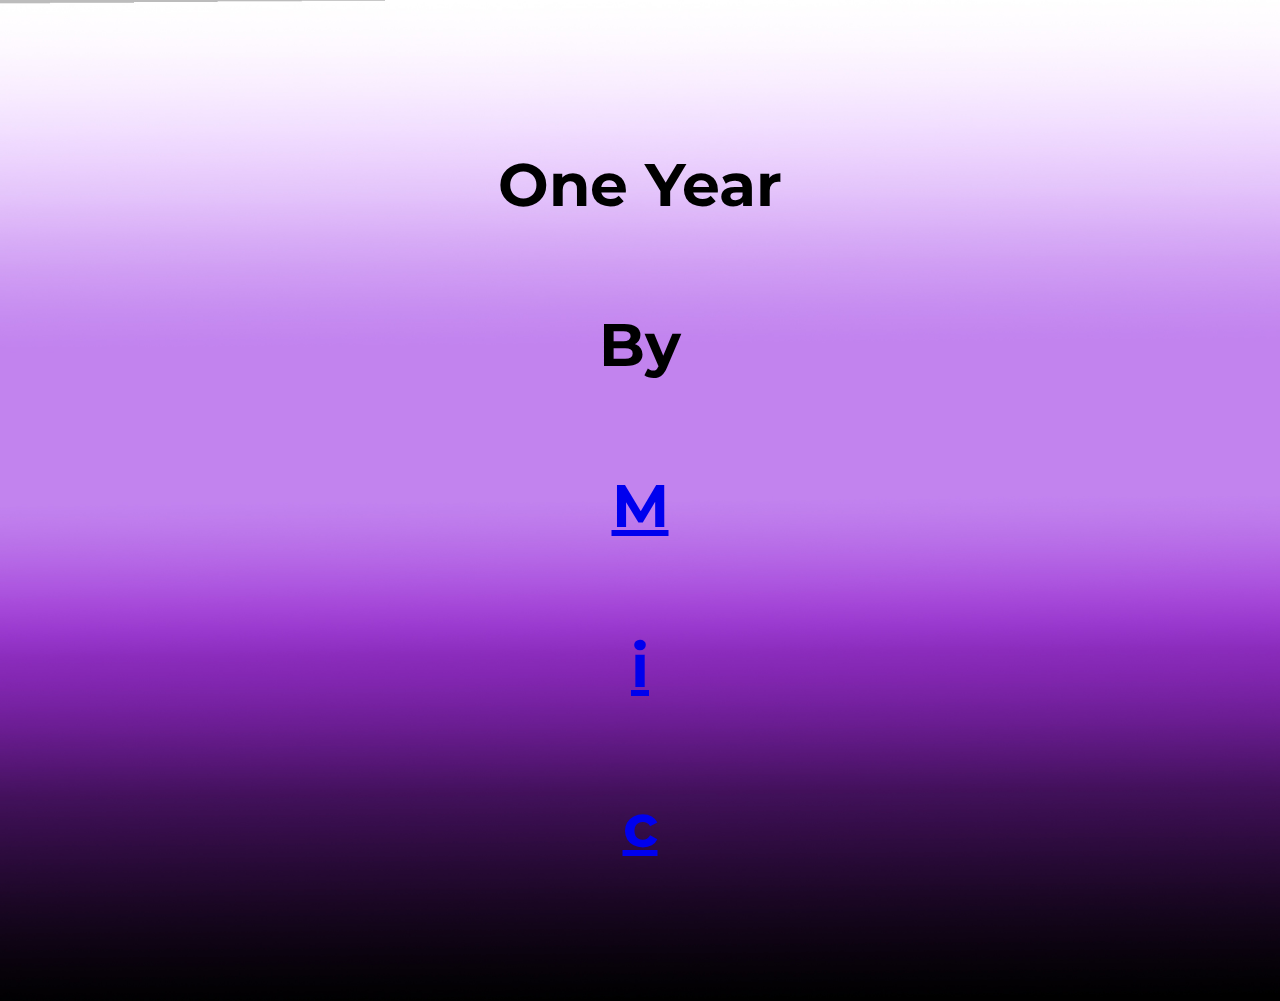
==== index.html @ 35da3b6f "take out prds and added links" ====
<!DOCTYPE html>
<html lang="en" dir="ltr">
  <head>
    <link href="https://fonts.googleapis.com/css?family=Montserrat" rel="stylesheet">
    <meta charset="utf-8">
    <link rel="stylesheet" type="text/css" href="main/main.css">
<style>
  body{
    background-image: url("images/Indexbkgd.jpg");
    background-repeat: no-repeat;
    background-size: cover;
    }
</style>
    <title>From 2017-2018</title>
  </head>
  <body>
<h1> One Year </h1>
<h1> By </h1>
<a href="M.html"><h1>M</h1></a>
<a href="I.html"><h1>i</h1></a>
<a href="C.html"><h1>c</h1></a>
  </body>
</html>
---- main/main.css ----
@import url ('https://fonts.googleapis.com/css?family=Montserrat');

body {
  margin: 50px auto;
  max-width: 1000px;
  font-family: 'Montserrat', sans-serif;
  line-height: 1.5;
  padding: 30px 20px;
  text-align: center;
  font-size: 30px
}

/*style>*/
body {
  background-image: url("/images/Indexbkgd.jpg");
  background-repeat: no-repeat;
  background-size: cover;
}
/*</style>*/

h1 {
  padding: 20px 0px 10px 0px;
}
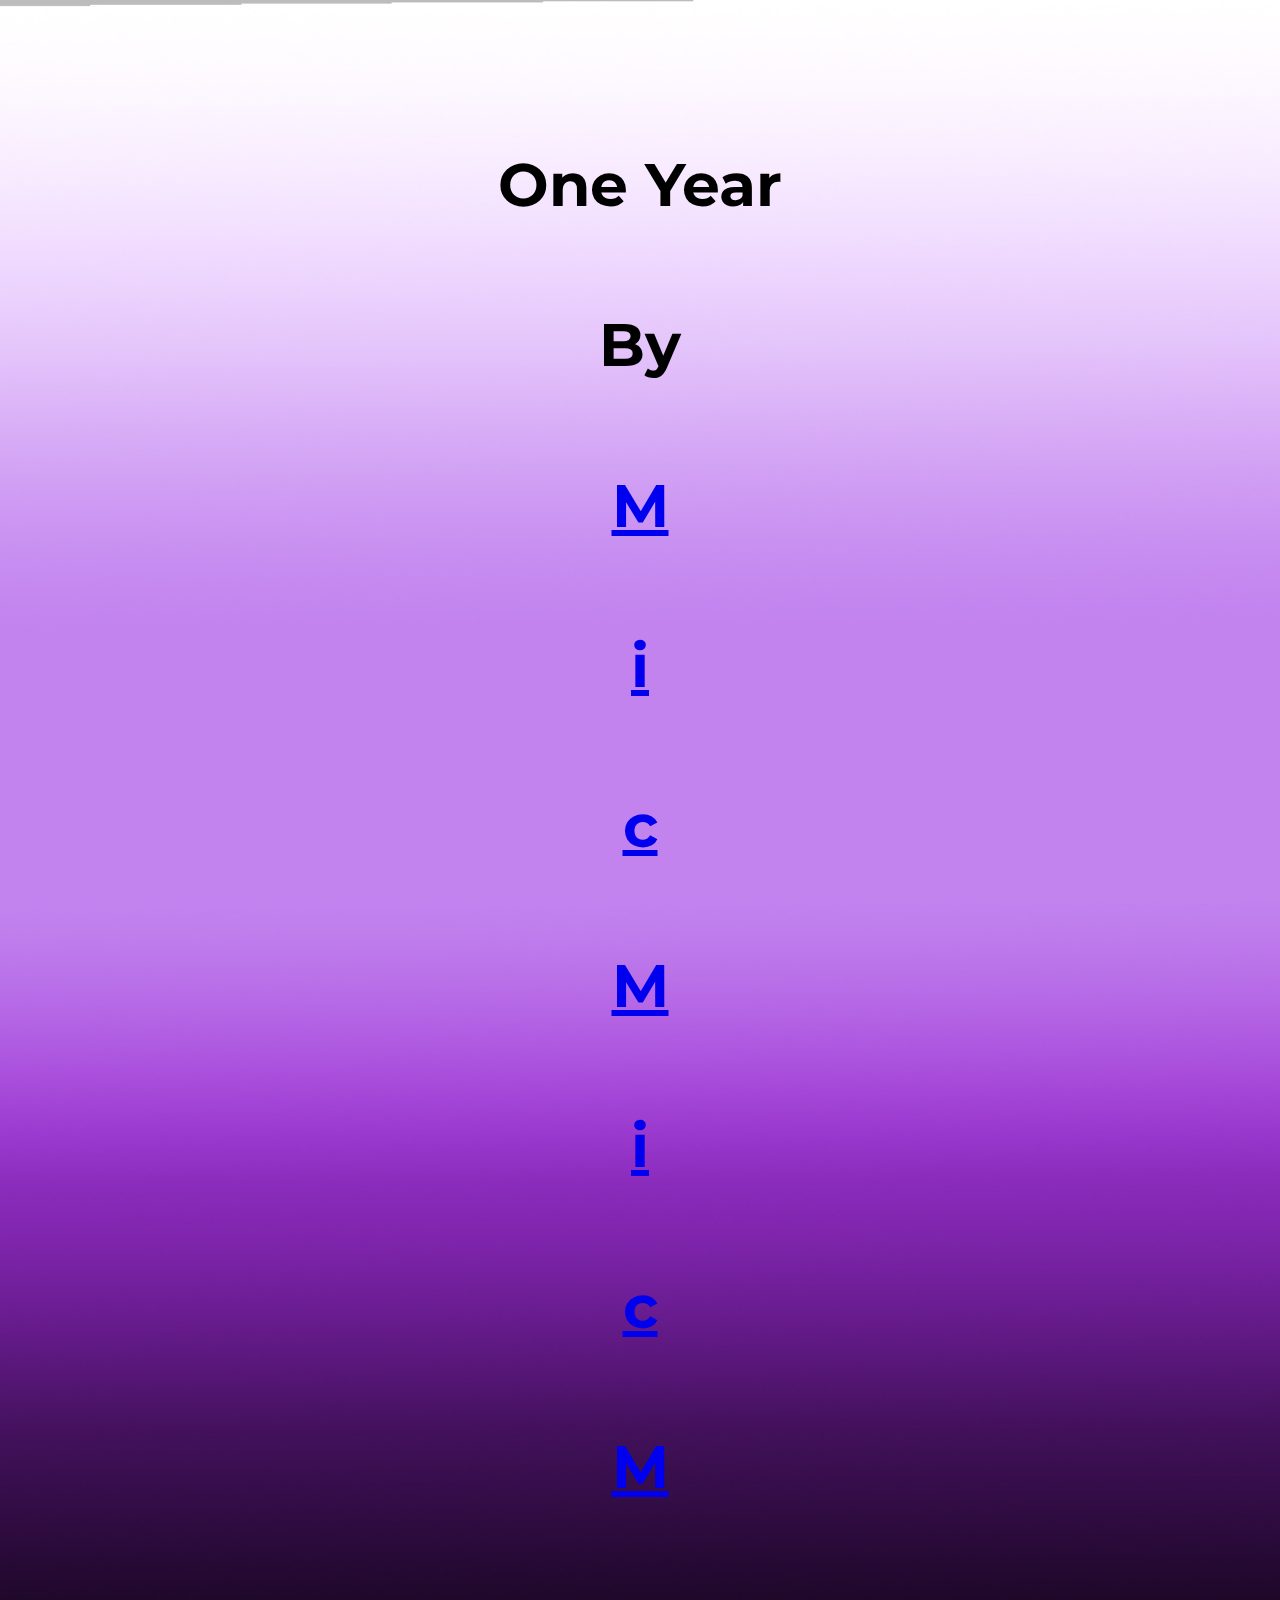
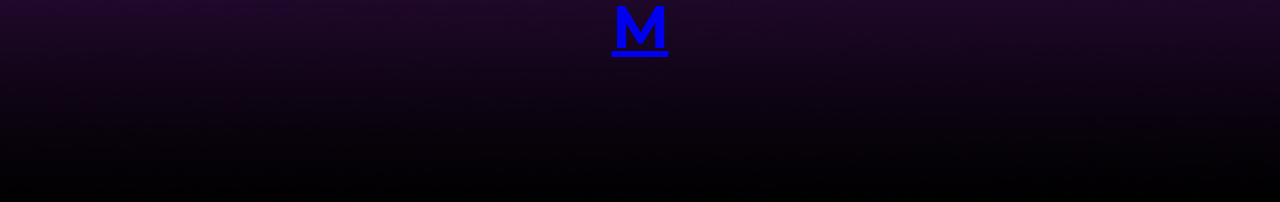
==== commit e40f8e52: "Update index.html" ====
--- a/index.html
+++ b/index.html
@@ -19,5 +19,10 @@
 <a href="M.html"><h1>M</h1></a>
 <a href="I.html"><h1>i</h1></a>
 <a href="C.html"><h1>c</h1></a>
+<a href="H.html"><h1>M</h1></a>
+<a href="E.html"><h1>i</h1></a>
+<a href="L.html"><h1>c</h1></a>
+<a href="L2.html"><h1>M</h1></a>
+<a href="E2.html"><h1>M</h1></a>
   </body>
 </html>
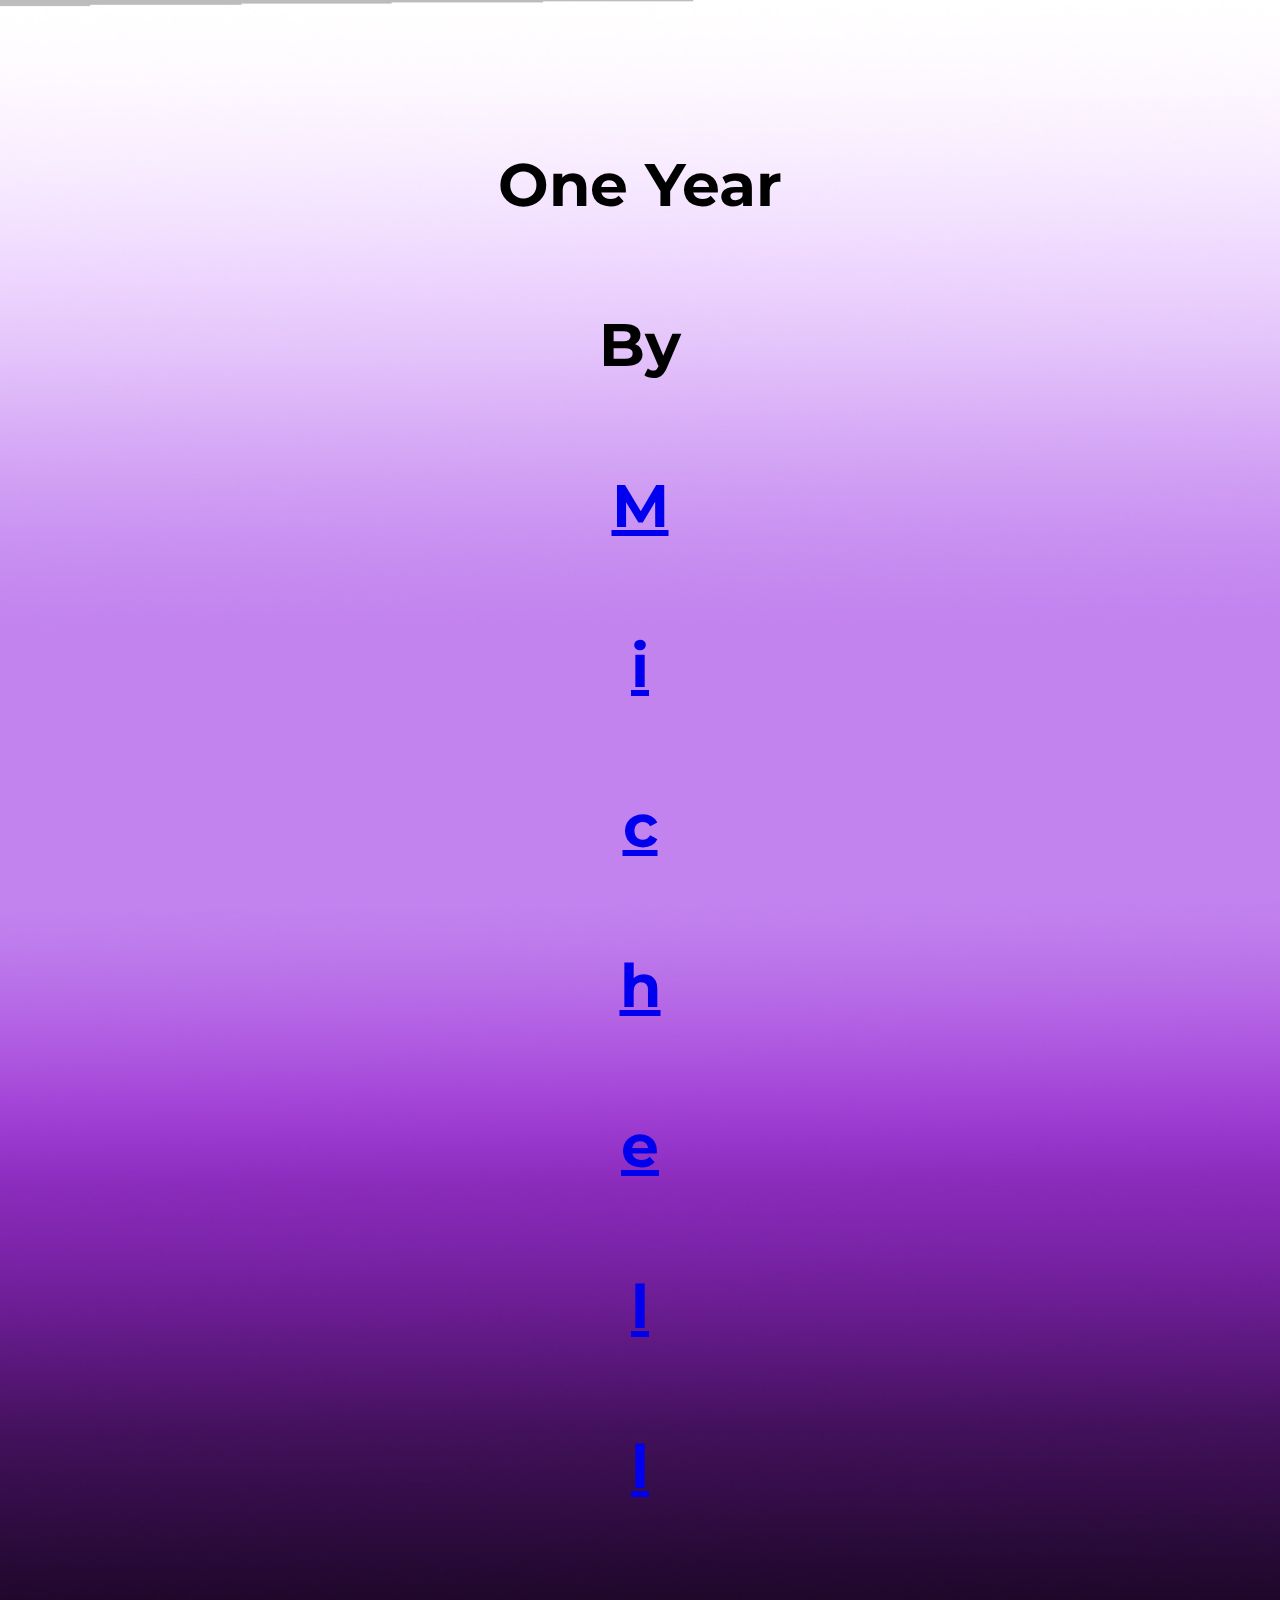
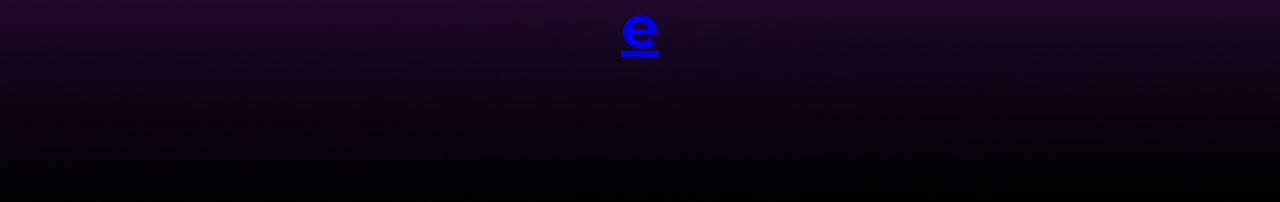
==== commit 7e3671dd: "Update index.html" ====
--- a/index.html
+++ b/index.html
@@ -19,10 +19,10 @@
 <a href="M.html"><h1>M</h1></a>
 <a href="I.html"><h1>i</h1></a>
 <a href="C.html"><h1>c</h1></a>
-<a href="H.html"><h1>M</h1></a>
-<a href="E.html"><h1>i</h1></a>
-<a href="L.html"><h1>c</h1></a>
-<a href="L2.html"><h1>M</h1></a>
-<a href="E2.html"><h1>M</h1></a>
+<a href="H.html"><h1>h</h1></a>
+<a href="E.html"><h1>e</h1></a>
+<a href="L.html"><h1>l</h1></a>
+<a href="L2.html"><h1>l</h1></a>
+<a href="E2.html"><h1>e</h1></a>
   </body>
 </html>
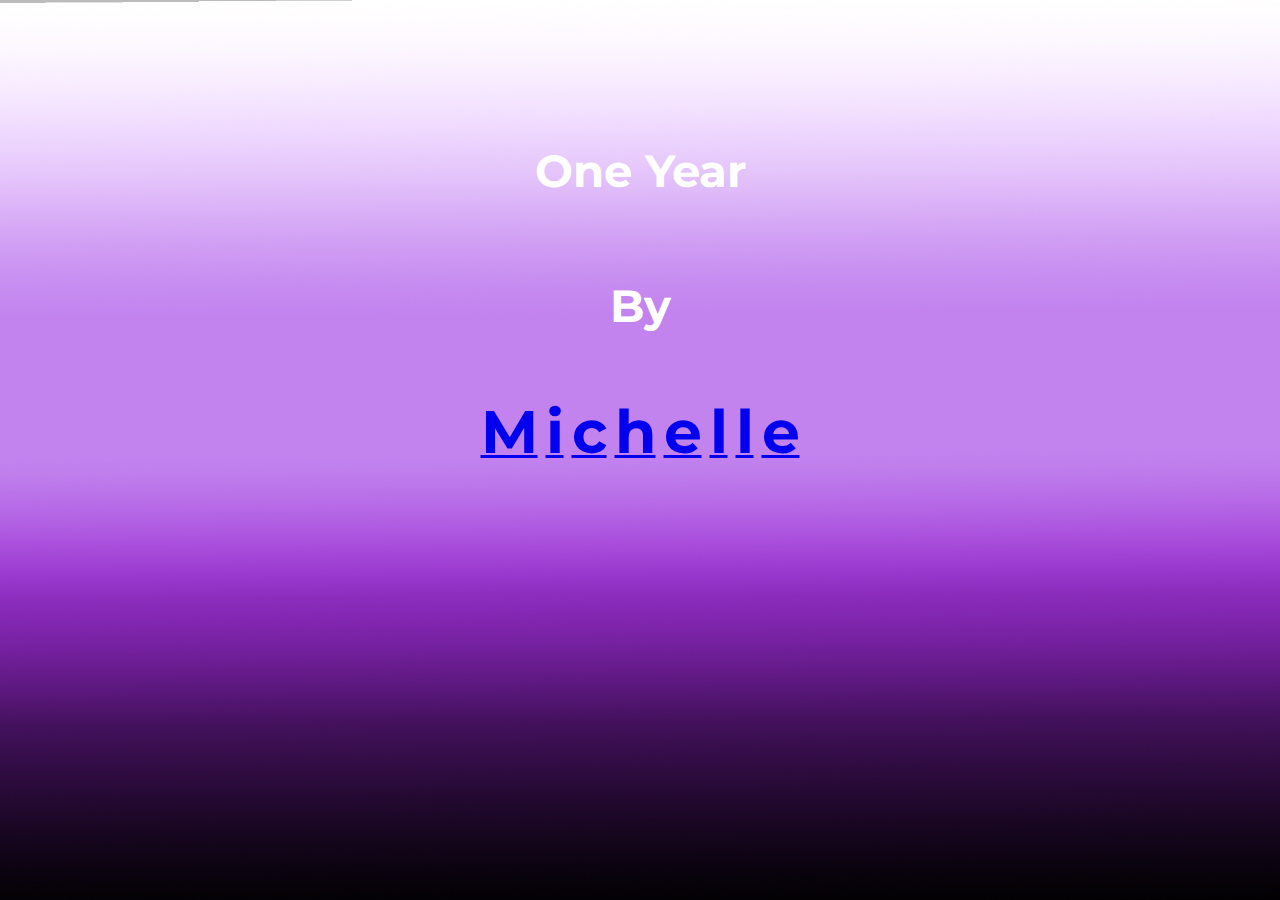
==== commit b829c9c5: "add inline to h1 and made h2" ====
--- a/index.html
+++ b/index.html
@@ -14,8 +14,8 @@
     <title>From 2017-2018</title>
   </head>
   <body>
-<h1> One Year </h1>
-<h1> By </h1>
+<h2> One Year </h2>
+<h2> By </h2>
 <a href="M.html"><h1>M</h1></a>
 <a href="I.html"><h1>i</h1></a>
 <a href="C.html"><h1>c</h1></a>
--- a/main/main.css
+++ b/main/main.css
@@ -7,7 +7,8 @@
   line-height: 1.5;
   padding: 30px 20px;
   text-align: center;
-  font-size: 30px
+  font-size: 30px;
+  color: white;
 }
 
 /*style>*/
@@ -20,4 +21,9 @@
 
 h1 {
   padding: 20px 0px 10px 0px;
+  display: inline;
 }
+
+h2 {
+  padding: 20px 0px 10px 0px;
+}
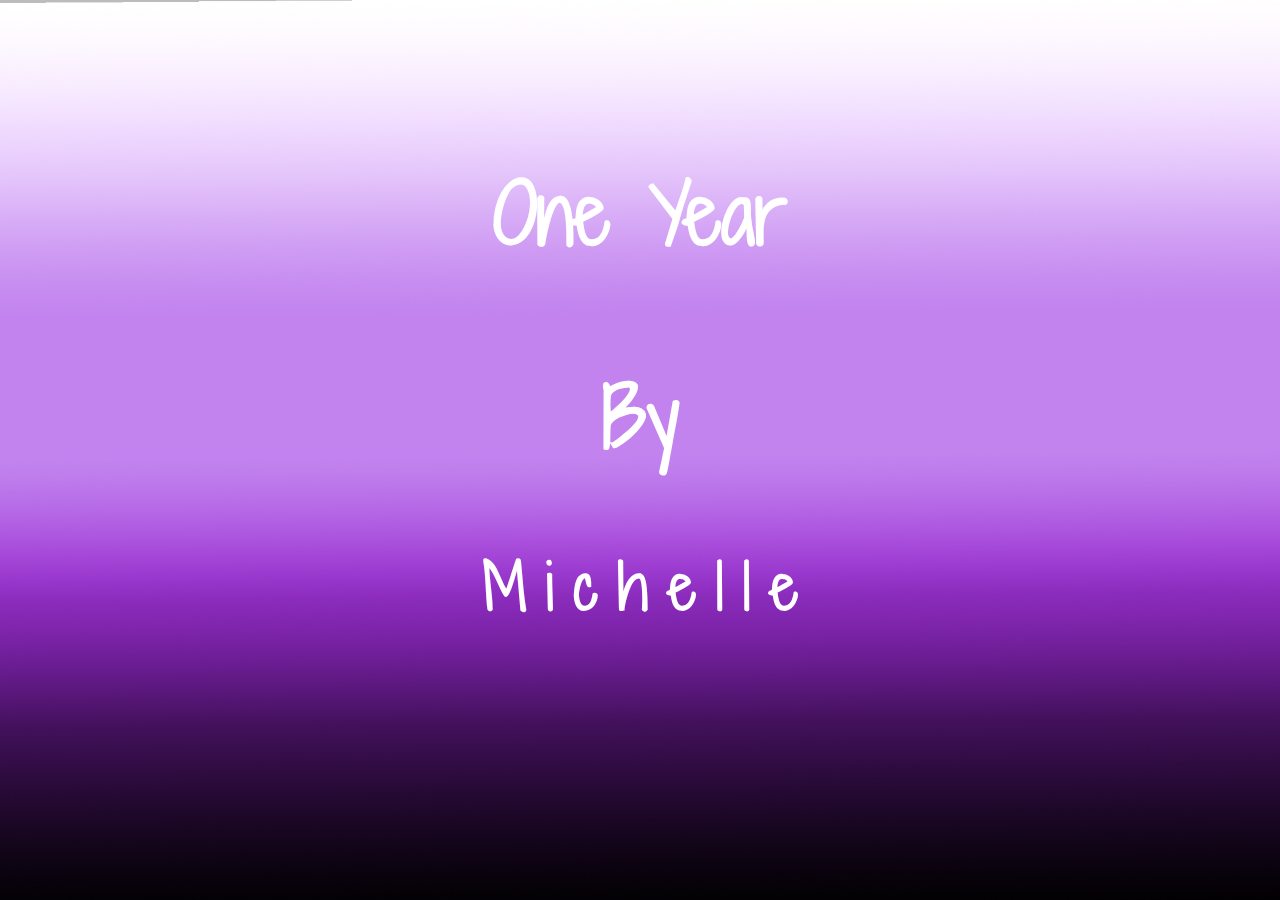
==== commit e8224970: "index and css" ====
--- a/index.html
+++ b/index.html
@@ -1,7 +1,7 @@
 <!DOCTYPE html>
 <html lang="en" dir="ltr">
   <head>
-    <link href="https://fonts.googleapis.com/css?family=Montserrat" rel="stylesheet">
+    <link href="https://fonts.googleapis.com/css?family=Shadows+Into+Light+Two" rel="stylesheet">
     <meta charset="utf-8">
     <link rel="stylesheet" type="text/css" href="main/main.css">
 <style>
@@ -14,15 +14,15 @@
     <title>From 2017-2018</title>
   </head>
   <body>
-<h2> One Year </h2>
-<h2> By </h2>
-<a href="M.html"><h1>M</h1></a>
-<a href="I.html"><h1>i</h1></a>
-<a href="C.html"><h1>c</h1></a>
-<a href="H.html"><h1>h</h1></a>
-<a href="E.html"><h1>e</h1></a>
-<a href="L.html"><h1>l</h1></a>
-<a href="L2.html"><h1>l</h1></a>
-<a href="E2.html"><h1>e</h1></a>
+<h1> One Year </h1>
+<h1> By </h1>
+<a href="M.html"><h2>M</h2></a>
+<a href="I.html"><h2>i</h2></a>
+<a href="C.html"><h2>c</h2></a>
+<a href="H.html"><h2>h</h2></a>
+<a href="E.html"><h2>e</h2></a>
+<a href="L.html"><h2>l</h2></a>
+<a href="L2.html"><h2>l</h2></a>
+<a href="E2.html"><h2>e</h2></a>
   </body>
 </html>
--- a/main/main.css
+++ b/main/main.css
@@ -1,13 +1,13 @@
-@import url ('https://fonts.googleapis.com/css?family=Montserrat');
+@import url('https://fonts.googleapis.com/css?family=Shadows+Into+Light+Two');
 
 body {
   margin: 50px auto;
   max-width: 1000px;
-  font-family: 'Montserrat', sans-serif;
+  font-family: 'Shadows Into Light Two', cursive;
   line-height: 1.5;
   padding: 30px 20px;
   text-align: center;
-  font-size: 30px;
+  font-size: 40px;
   color: white;
 }
 
@@ -19,11 +19,32 @@
 }
 /*</style>*/
 
-h1 {
+h2 {
   padding: 20px 0px 10px 0px;
   display: inline;
 }
 
-h2 {
+h1 {
   padding: 20px 0px 10px 0px;
 }
+
+a:link {
+  color: white;
+  text-decoration: none;
+}
+
+a:visited {
+  color: white;
+  text-decoration: none;
+}
+
+a:hover {
+  color: #a3a3a3;
+  text-decoration: none;
+}
+
+a:active {
+  color: #a3a3a3;
+  text-decoration: none;
+}
+}
